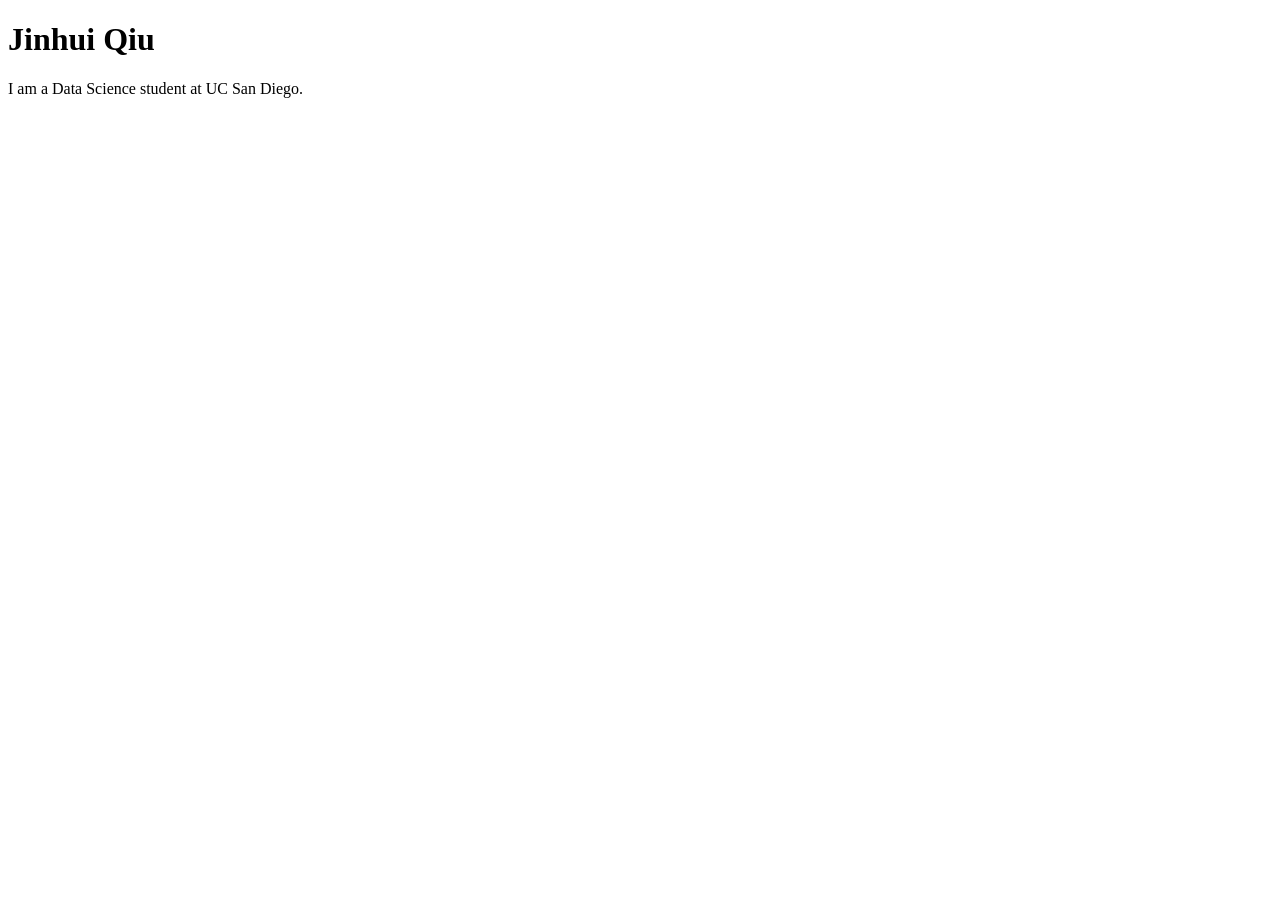
==== index.html @ 34bac2f6 "Create index.html Add homepage" ====
<!DOCTYPE html>
<html lang="en">
<head>
    <meta charset="UTF-8">
    <meta name="viewport" content="width=device-width, initial-scale=1.0">
     <title>Jinhui Qiu: Personal site and portfolio</title>
</head>
<body>
    <h1>Jinhui Qiu</h1>

    <p>
        I am a Data Science student at UC San Diego.
    </p>
</body>
</html>
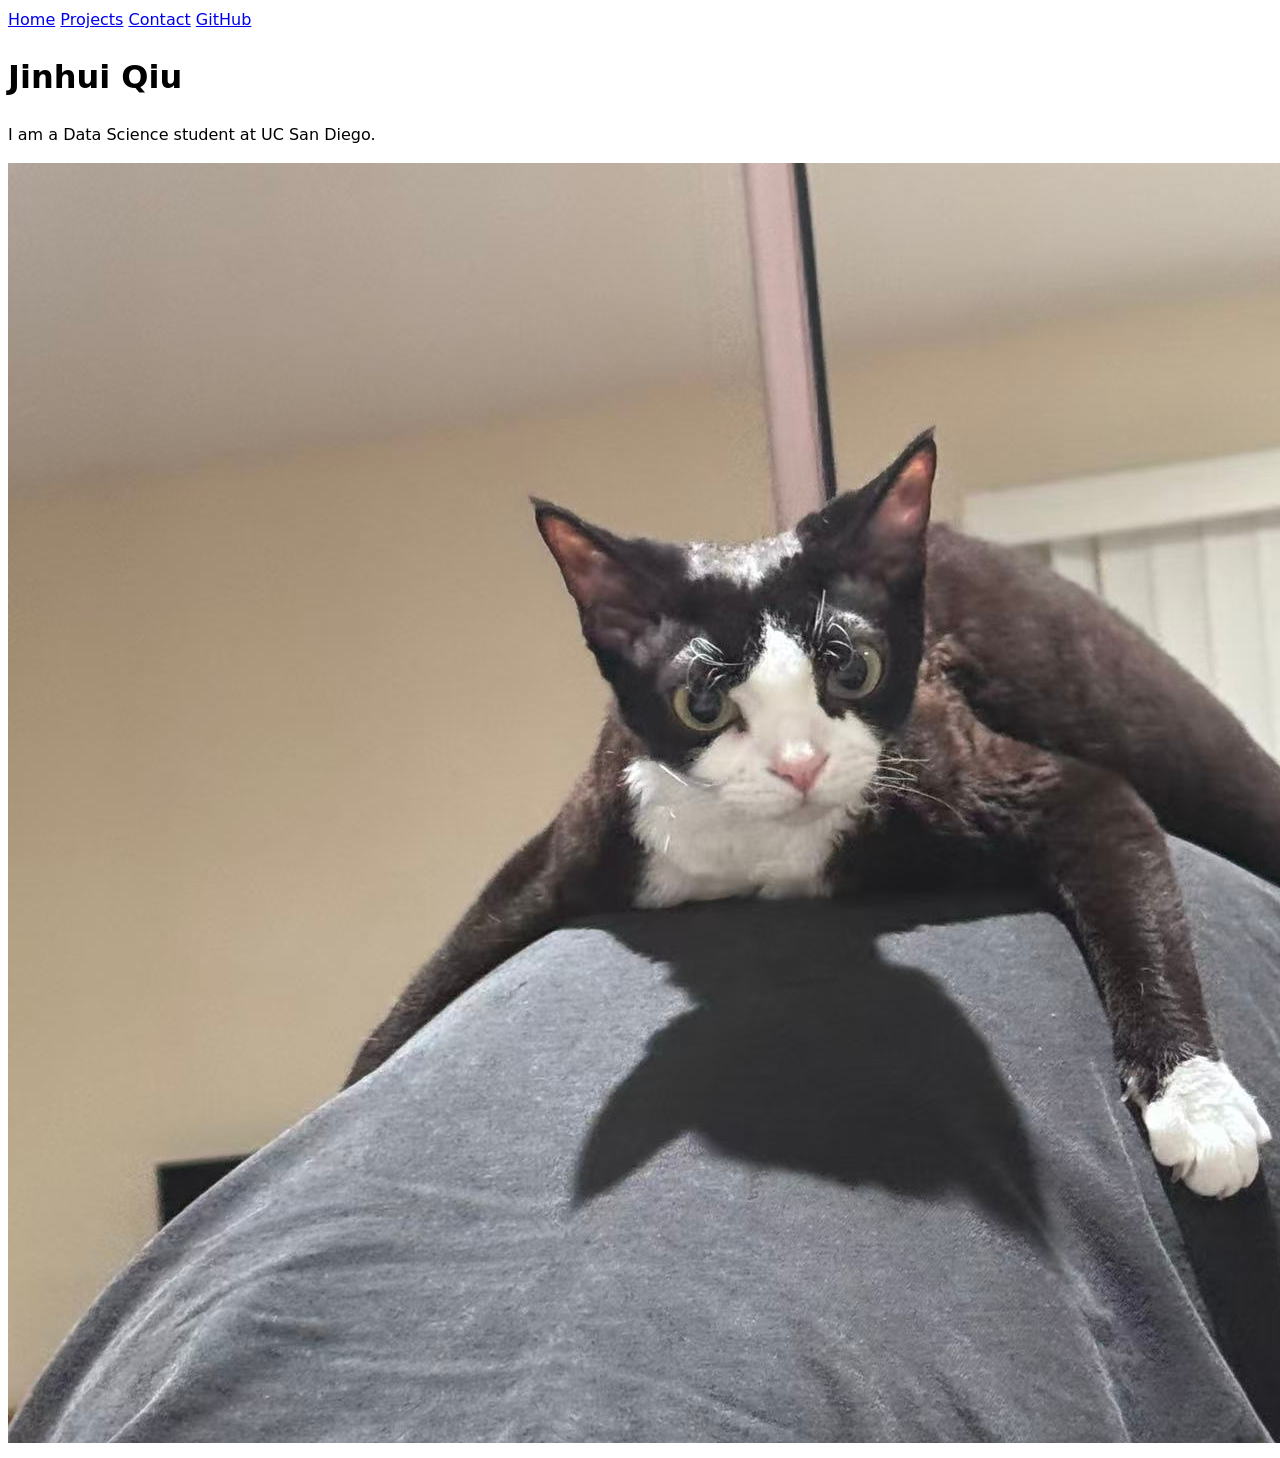
==== commit 2447e5ee: "Complete Lab1 web" ====
--- a/index.html
+++ b/index.html
@@ -4,12 +4,21 @@
     <meta charset="UTF-8">
     <meta name="viewport" content="width=device-width, initial-scale=1.0">
      <title>Jinhui Qiu: Personal site and portfolio</title>
+     <link rel="stylesheet" href="style.css">
 </head>
 <body>
+    <nav>
+    <a href="./">Home</a>
+    <a href="projects/">Projects</a>
+    <a href="contact/">Contact</a>
+    <a href="https://github.com/Jinhui4193" target="_blank">GitHub</a>
+    </nav>
+    
     <h1>Jinhui Qiu</h1>
 
     <p>
         I am a Data Science student at UC San Diego.
     </p>
+    <img src="images/my_cat.jpg" alt="A photo of my cat">
 </body>
 </html>
--- a/style.css
+++ b/style.css
@@ -0,0 +1,7 @@
+body {
+  /* Set line height to 1.5 times the font size
+	   and use the OS’s UI font as the website font
+	 */
+  font: 100%/1.5 system-ui;
+}
+
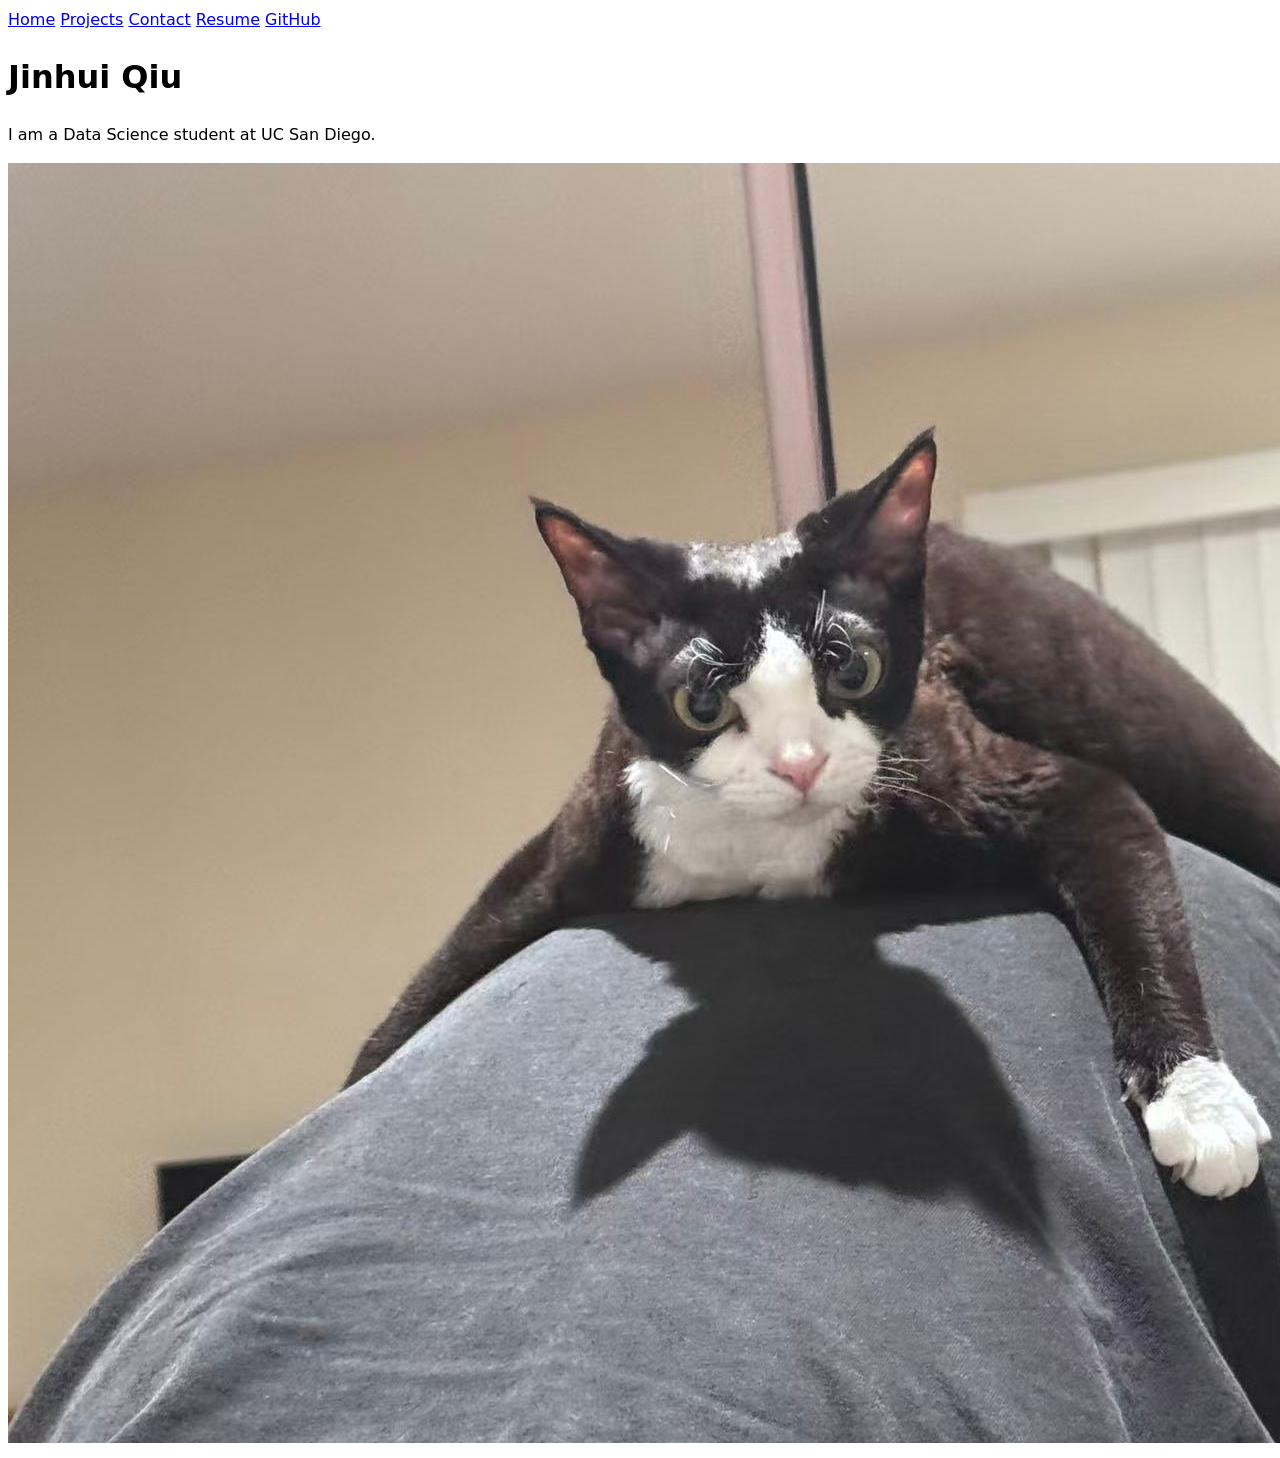
==== commit e6747847: "update" ====
--- a/index.html
+++ b/index.html
@@ -11,6 +11,7 @@
     <a href="./">Home</a>
     <a href="projects/">Projects</a>
     <a href="contact/">Contact</a>
+    <a href="resume/">Resume</a>
     <a href="https://github.com/Jinhui4193" target="_blank">GitHub</a>
     </nav>
     
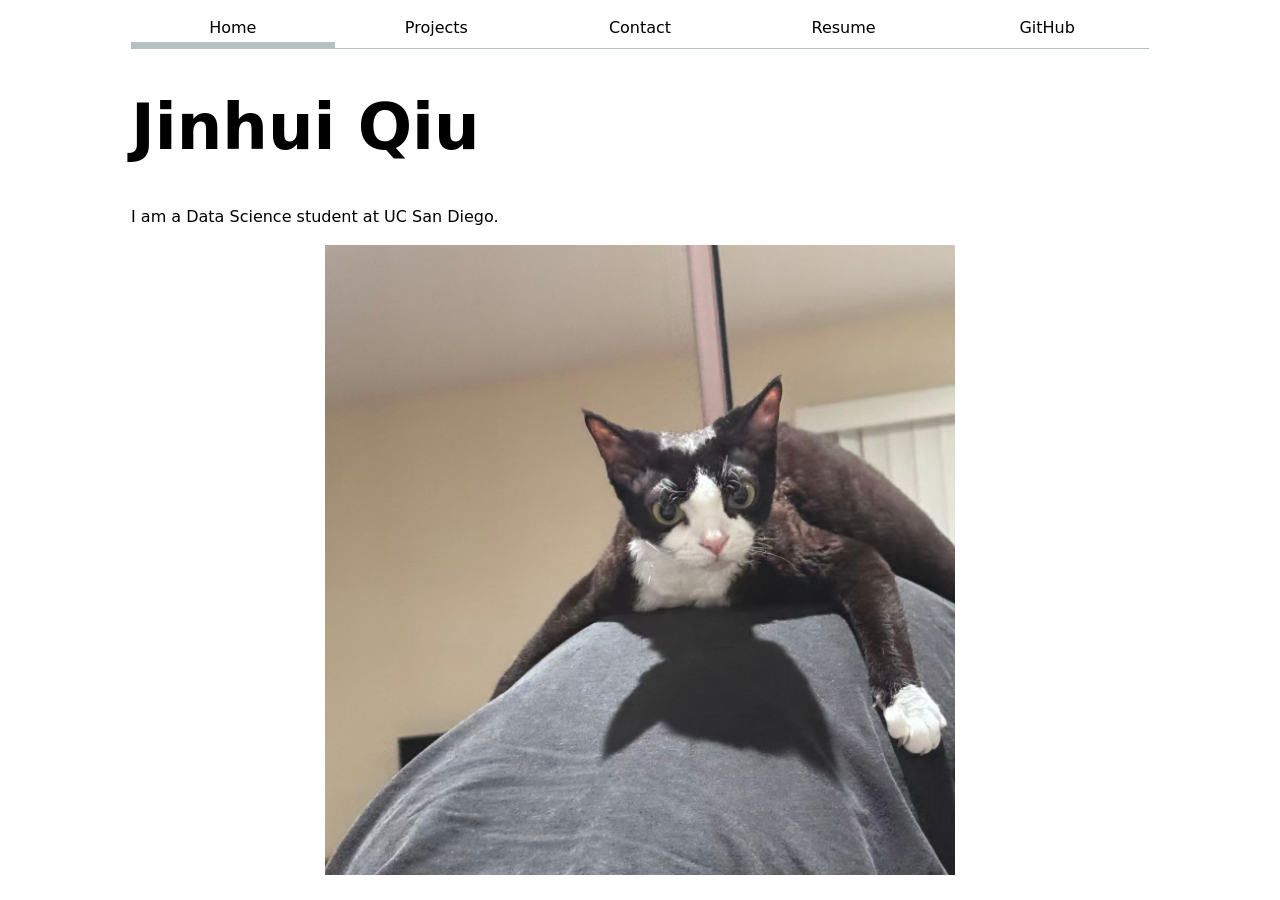
==== commit c6b2ffe3: "Completed Lab2" ====
--- a/index.html
+++ b/index.html
@@ -8,7 +8,7 @@
 </head>
 <body>
     <nav>
-    <a href="./">Home</a>
+    <a href="../" class="current">Home</a>
     <a href="projects/">Projects</a>
     <a href="contact/">Contact</a>
     <a href="resume/">Resume</a>
--- a/style.css
+++ b/style.css
@@ -1,7 +1,125 @@
+html{
+  --color-accent: oklch(65% 50% 0);
+  accent-color: var(--color-accent);
+}
+
 body {
   /* Set line height to 1.5 times the font size
 	   and use the OS’s UI font as the website font
 	 */
   font: 100%/1.5 system-ui;
+  max-width: 100ch;
+  margin-inline: auto;
+  padding-inline: 1em;
 }
 
+nav ul,
+nav li {
+    display: contents;
+}
+nav {
+  display: flex;
+  margin-bottom: 1em;
+  border-bottom: 1px solid oklch(80% 3% 200);
+}
+
+nav a {
+  flex: 1;
+  text-decoration: none;
+  color: inherit;
+  text-align: center;
+  padding: 0.5em;
+}
+
+nav a.current {
+  border-bottom: 0.4em solid oklch(80% 3% 200);
+  padding-bottom: 0.1em;
+}
+
+nav a:hover {
+  border-bottom: 0.4em solid var(--color-accent);
+  padding-bottom:  0.1em;
+}
+
+input,
+textarea,
+button {
+  font: inherit;
+}
+
+form {
+  display: grid;
+  grid-template-columns: auto 1fr;
+  gap: 1em;
+}
+
+label {
+  display: grid;
+  grid-template-columns: subgrid;
+  grid-column: 1 / -1;
+}
+
+button {
+  grid-column: 1 / -1;
+}
+
+.projects {
+  display: grid;
+  grid-template-columns: repeat(auto-fill, minmax(15em, 1fr));
+  gap: 1em;
+}
+
+.projects article {
+  display: grid;
+  grid-template-rows: subgrid;
+  grid-row: span 3;
+}
+
+.projects h2{
+  margin: 0;
+}
+
+h1 {
+  font-size: 400%;
+}
+
+h1,
+h2,
+h3,
+h4,
+h5,
+h6 {
+  line-height: 1.1;
+  text-wrap: balance;
+}
+
+section {
+  margin-block: 2em;
+}
+
+section h2{
+  border-bottom: 1px solid oklch(80% 3% 200);
+  padding-bottom: 0.3em;
+}
+
+section article {
+  margin-block: 1.5em;
+}
+
+section article h3 {
+  margin-bottom: 0.2em;
+}
+
+section article p {
+  margin-block: 0.3em;
+}
+
+time {
+  color: oklch(45% 3% 200);
+}
+
+img {
+    width: 100%;
+    max-height: 70vh;
+    object-fit: contain;
+}
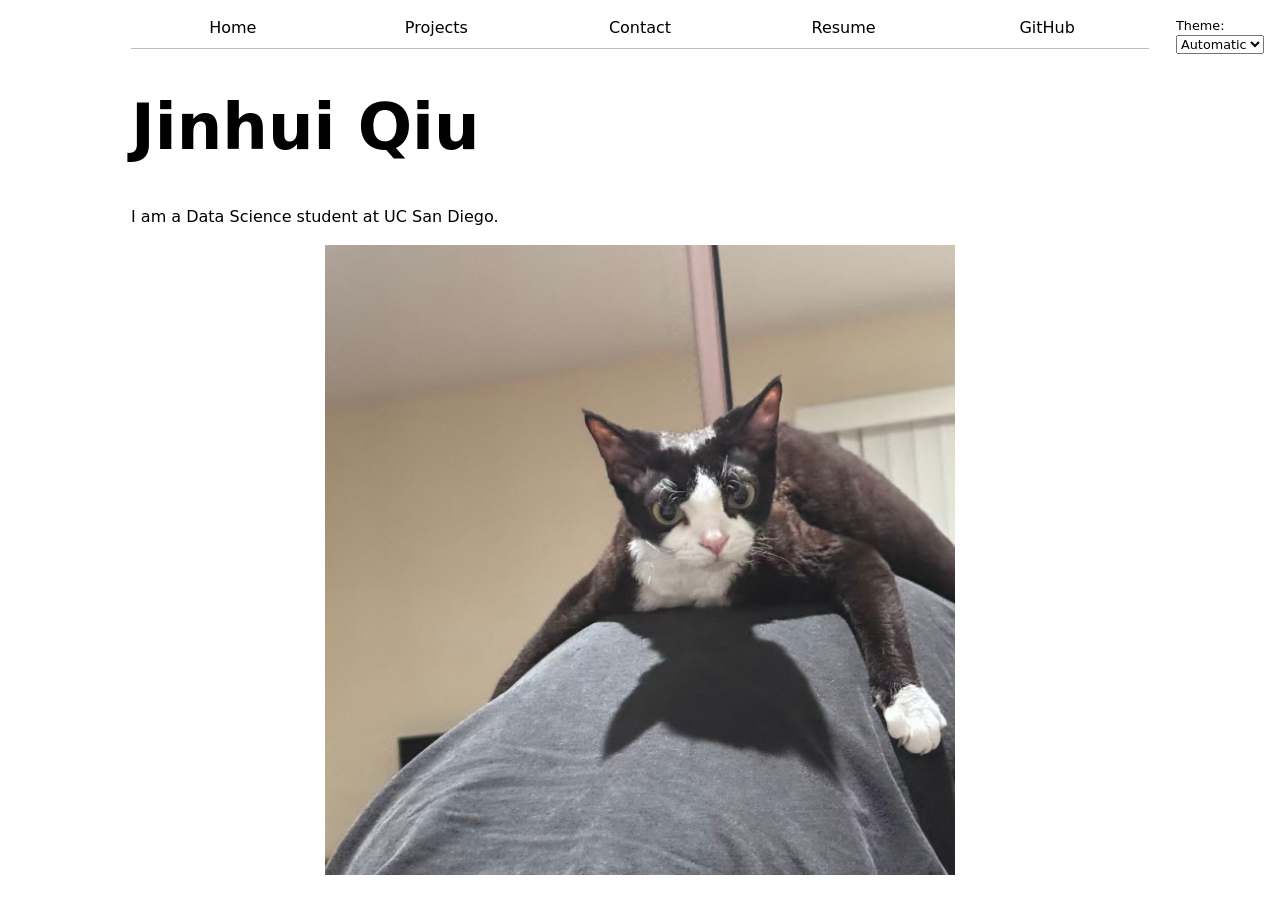
==== commit 8cdbdcbe: "Complete Lab3" ====
--- a/index.html
+++ b/index.html
@@ -7,13 +7,6 @@
      <link rel="stylesheet" href="style.css">
 </head>
 <body>
-    <nav>
-    <a href="../" class="current">Home</a>
-    <a href="projects/">Projects</a>
-    <a href="contact/">Contact</a>
-    <a href="resume/">Resume</a>
-    <a href="https://github.com/Jinhui4193" target="_blank">GitHub</a>
-    </nav>
     
     <h1>Jinhui Qiu</h1>
 
@@ -21,5 +14,7 @@
         I am a Data Science student at UC San Diego.
     </p>
     <img src="images/my_cat.jpg" alt="A photo of my cat">
+
+    <script type="module" src="global.js"></script>
 </body>
 </html>
--- a/style.css
+++ b/style.css
@@ -1,3 +1,7 @@
+:root {
+  color-scheme: light dark;
+}
+
 html{
   --color-accent: oklch(65% 50% 0);
   accent-color: var(--color-accent);
@@ -20,7 +24,7 @@
 nav {
   display: flex;
   margin-bottom: 1em;
-  border-bottom: 1px solid oklch(80% 3% 200);
+  border-bottom: 1px solid oklch(50% 10% 200 / 40%);
 }
 
 nav a {
@@ -32,7 +36,7 @@
 }
 
 nav a.current {
-  border-bottom: 0.4em solid oklch(80% 3% 200);
+  border-bottom: 0.4em solid oklch(50% 10% 200 / 40%);
   padding-bottom: 0.1em;
 }
 
@@ -98,7 +102,7 @@
 }
 
 section h2{
-  border-bottom: 1px solid oklch(80% 3% 200);
+  border-bottom: 1px solid oklch(50% 10% 200 / 40%);
   padding-bottom: 0.3em;
 }
 
@@ -123,3 +127,14 @@
     max-height: 70vh;
     object-fit: contain;
 }
+
+.color-scheme {
+  position: absolute;
+  top: 1rem;
+  right: 1rem;
+  font-size: 80%;
+}
+
+.color-scheme select {
+  font: inherit;
+}
